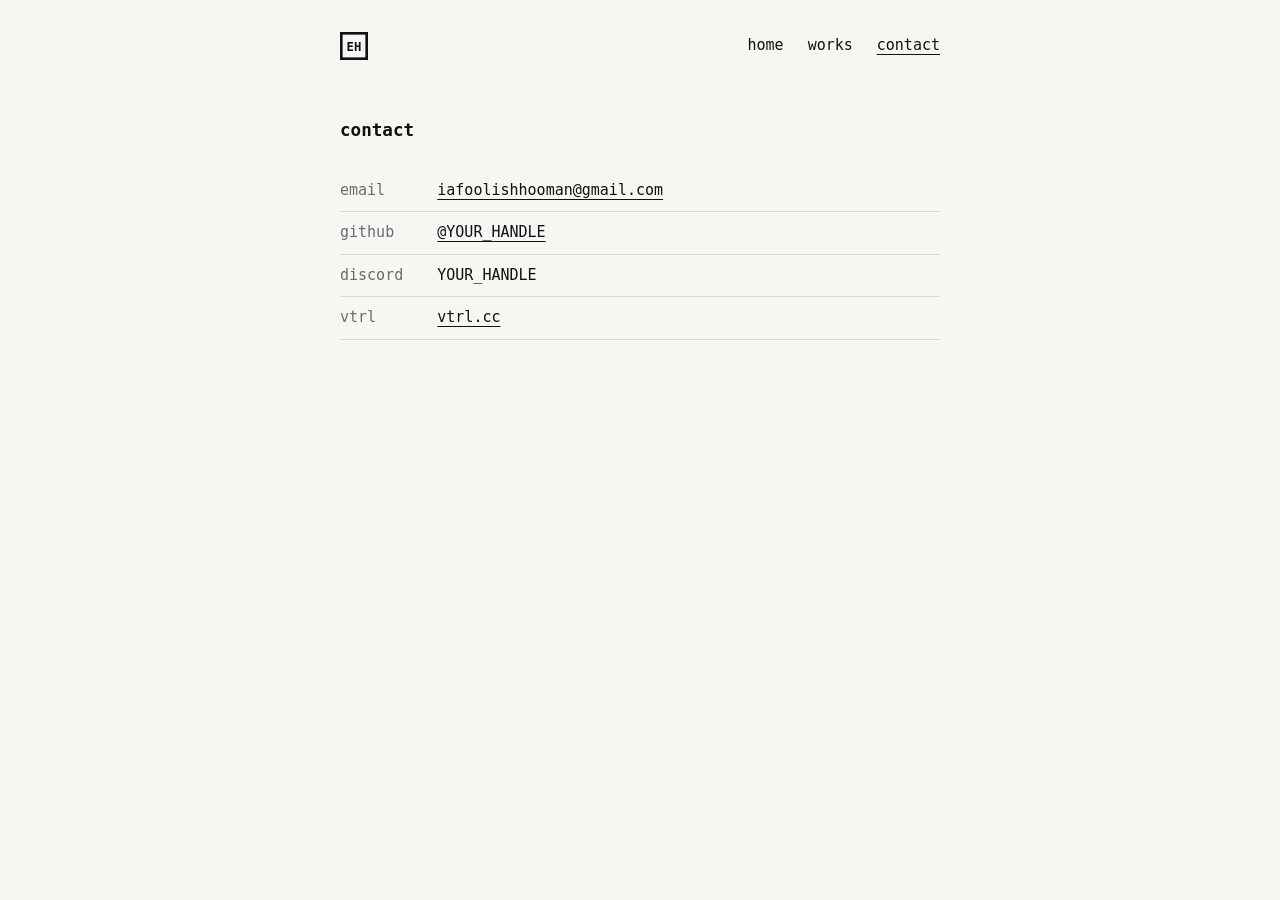
==== contact.html @ 1a3fa470 "Initial portfolio: static pages + vtrl live user count proxy Minimal rootkid.me-inspired site. Live " ====
<!doctype html>
<html lang="en">
<head>
  <meta charset="utf-8">
  <meta name="viewport" content="width=device-width, initial-scale=1">
  <title>contact — Eesa Hafejee</title>
  <meta name="description" content="Contact Eesa Hafejee.">
  <link rel="stylesheet" href="/css/style.css">
  <link rel="icon" href="/logo.svg" type="image/svg+xml">
</head>
<body>
  <div class="wrap">
    <nav>
      <a class="logo" href="/" aria-label="home">
        <svg xmlns="http://www.w3.org/2000/svg" viewBox="0 0 32 32" width="28" height="28">
          <rect x="1.5" y="1.5" width="29" height="29" fill="none" stroke="currentColor" stroke-width="3"/>
          <text x="16" y="22" text-anchor="middle" font-family="ui-monospace, Menlo, Consolas, monospace" font-size="14" font-weight="700" fill="currentColor">EH</text>
        </svg>
      </a>
      <a href="/">home</a>
      <a href="/works.html">works</a>
      <a href="/contact.html" aria-current="page">contact</a>
    </nav>

    <main>
      <h1>contact</h1>

      <ul class="contact">
        <li>
          <span class="k">email</span>
          <a href="mailto:iafoolishhooman@gmail.com">iafoolishhooman@gmail.com</a>
        </li>
        <!-- EDIT ME: replace placeholder handles or delete rows you don't use -->
        <li>
          <span class="k">github</span>
          <a href="https://github.com/YOUR_HANDLE">@YOUR_HANDLE</a>
        </li>
        <li>
          <span class="k">discord</span>
          <span>YOUR_HANDLE</span>
        </li>
        <li>
          <span class="k">vtrl</span>
          <a href="https://vtrl.cc" rel="noopener">vtrl.cc</a>
        </li>
      </ul>
    </main>
  </div>
</body>
</html>
---- css/style.css ----
:root {
  --bg: #f7f6f3;
  --fg: #111111;
  --muted: #6b6b6b;
  --rule: #d9d7d2;
  --accent: #111111;
}

@media (prefers-color-scheme: dark) {
  :root {
    --bg: #0f0f0f;
    --fg: #eaeaea;
    --muted: #8a8a8a;
    --rule: #2a2a2a;
    --accent: #eaeaea;
  }
}

* {
  box-sizing: border-box;
}

html {
  -webkit-text-size-adjust: 100%;
}

body {
  margin: 0;
  background: var(--bg);
  color: var(--fg);
  font-family: ui-monospace, "SF Mono", "Cascadia Mono", Menlo, Consolas, monospace;
  font-size: 15px;
  line-height: 1.7;
}

.wrap {
  max-width: 640px;
  margin: 0 auto;
  padding: 0 1.25rem 6rem;
}

/* nav */
nav {
  display: flex;
  align-items: center;
  gap: 1.5rem;
  padding: 2rem 0 3.5rem;
}

nav .logo {
  display: flex;
  align-items: center;
  margin-right: auto;
}

nav .logo img {
  width: 28px;
  height: 28px;
  display: block;
}

nav a {
  color: var(--fg);
  text-decoration: none;
}

nav a:hover,
nav a[aria-current="page"] {
  text-decoration: underline;
  text-underline-offset: 4px;
}

/* content */
h1 {
  font-size: 1.1rem;
  font-weight: 600;
  margin: 0 0 1.5rem;
}

p {
  margin: 0 0 1.25rem;
}

a {
  color: var(--fg);
  text-underline-offset: 4px;
}

a:hover {
  color: var(--muted);
}

.muted {
  color: var(--muted);
}

/* works list */
.year {
  color: var(--muted);
  margin: 2.5rem 0 0.75rem;
  font-size: 0.9rem;
}

ul.works {
  list-style: none;
  margin: 0;
  padding: 0;
}

ul.works li {
  padding: 0.6rem 0;
  border-bottom: 1px solid var(--rule);
  display: flex;
  gap: 1rem;
  align-items: baseline;
}

ul.works .date {
  color: var(--muted);
  font-size: 0.85rem;
  min-width: 4.5ch;
}

ul.works .desc {
  color: var(--muted);
}

/* project page */
.tagline {
  color: var(--muted);
  margin-top: -1rem;
}

.stat {
  margin: 3rem 0;
  padding: 2rem 0;
  border-top: 1px solid var(--rule);
  border-bottom: 1px solid var(--rule);
  text-align: center;
}

.stat .count {
  font-size: 3rem;
  font-weight: 700;
  letter-spacing: -0.02em;
  font-variant-numeric: tabular-nums;
  display: block;
}

.stat .label {
  color: var(--muted);
  font-size: 0.9rem;
}

.features {
  list-style: none;
  margin: 0 0 1.25rem;
  padding: 0;
}

.features li {
  padding: 0.35rem 0;
}

.features li::before {
  content: "— ";
  color: var(--muted);
}

/* contact */
ul.contact {
  list-style: none;
  margin: 0;
  padding: 0;
}

ul.contact li {
  padding: 0.5rem 0;
  border-bottom: 1px solid var(--rule);
  display: flex;
  gap: 1rem;
}

ul.contact .k {
  color: var(--muted);
  min-width: 9ch;
}

footer {
  margin-top: 5rem;
  color: var(--muted);
  font-size: 0.85rem;
}
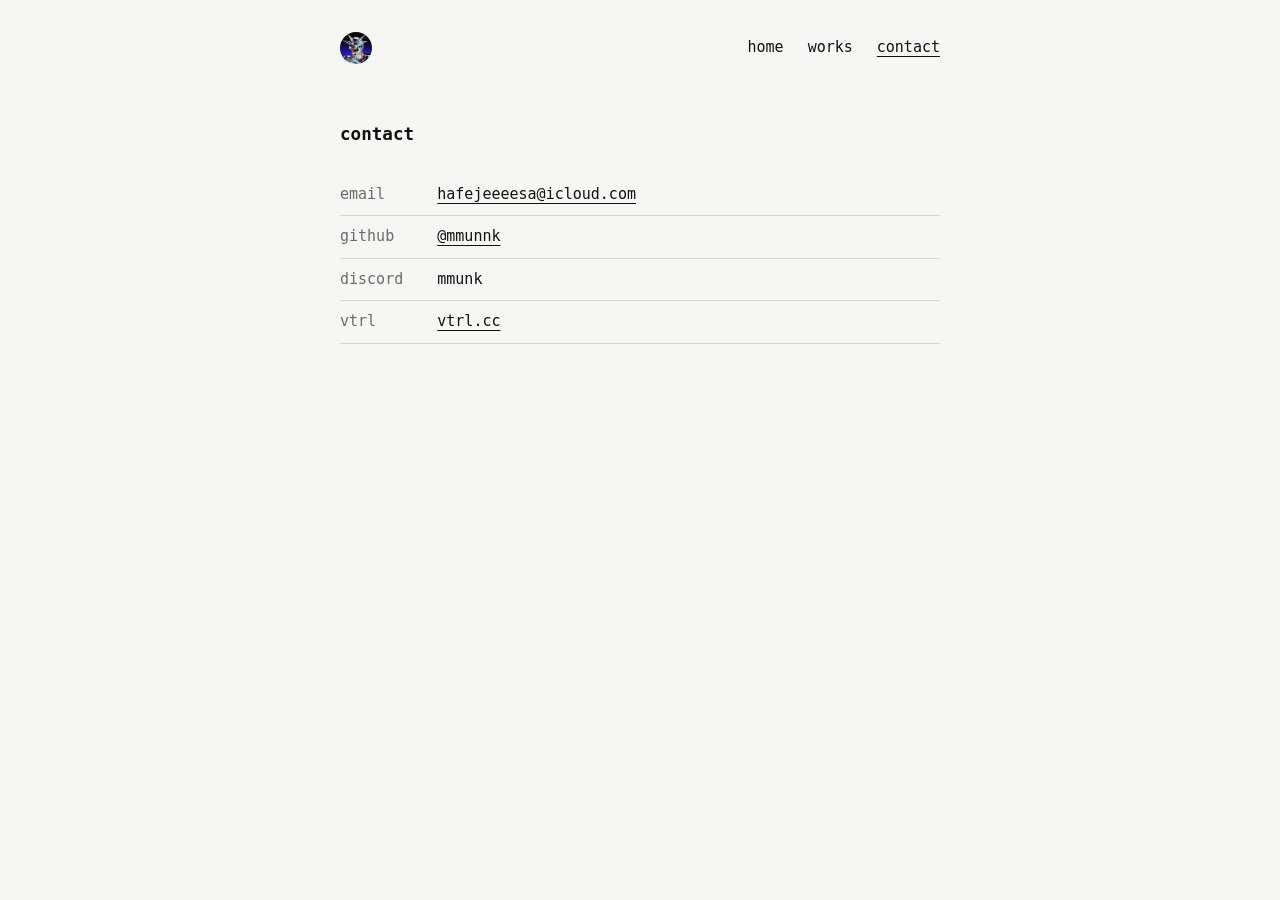
==== commit ce8c435b: "Real contact details, plainer bio, pfp logo, disable text selection Replaces the EH monogram with pf" ====
--- a/contact.html
+++ b/contact.html
@@ -6,16 +6,13 @@
   <title>contact — Eesa Hafejee</title>
   <meta name="description" content="Contact Eesa Hafejee.">
   <link rel="stylesheet" href="/css/style.css">
-  <link rel="icon" href="/logo.svg" type="image/svg+xml">
+  <link rel="icon" href="/pfp.webp" type="image/webp">
 </head>
 <body>
   <div class="wrap">
     <nav>
       <a class="logo" href="/" aria-label="home">
-        <svg xmlns="http://www.w3.org/2000/svg" viewBox="0 0 32 32" width="28" height="28">
-          <rect x="1.5" y="1.5" width="29" height="29" fill="none" stroke="currentColor" stroke-width="3"/>
-          <text x="16" y="22" text-anchor="middle" font-family="ui-monospace, Menlo, Consolas, monospace" font-size="14" font-weight="700" fill="currentColor">EH</text>
-        </svg>
+        <img src="/pfp.webp" alt="Eesa Hafejee">
       </a>
       <a href="/">home</a>
       <a href="/works.html">works</a>
@@ -28,16 +25,15 @@
       <ul class="contact">
         <li>
           <span class="k">email</span>
-          <a href="mailto:iafoolishhooman@gmail.com">iafoolishhooman@gmail.com</a>
+          <a href="mailto:hafejeeeesa@icloud.com">hafejeeeesa@icloud.com</a>
         </li>
-        <!-- EDIT ME: replace placeholder handles or delete rows you don't use -->
         <li>
           <span class="k">github</span>
-          <a href="https://github.com/YOUR_HANDLE">@YOUR_HANDLE</a>
+          <a href="https://github.com/mmunnk">@mmunnk</a>
         </li>
         <li>
           <span class="k">discord</span>
-          <span>YOUR_HANDLE</span>
+          <span>mmunk</span>
         </li>
         <li>
           <span class="k">vtrl</span>
--- a/css/style.css
+++ b/css/style.css
@@ -28,6 +28,8 @@
   margin: 0;
   background: var(--bg);
   color: var(--fg);
+  -webkit-user-select: none;
+  user-select: none;
   font-family: ui-monospace, "SF Mono", "Cascadia Mono", Menlo, Consolas, monospace;
   font-size: 15px;
   line-height: 1.7;
@@ -54,9 +56,11 @@
 }
 
 nav .logo img {
-  width: 28px;
-  height: 28px;
+  width: 32px;
+  height: 32px;
   display: block;
+  border-radius: 50%;
+  object-fit: cover;
 }
 
 nav a {
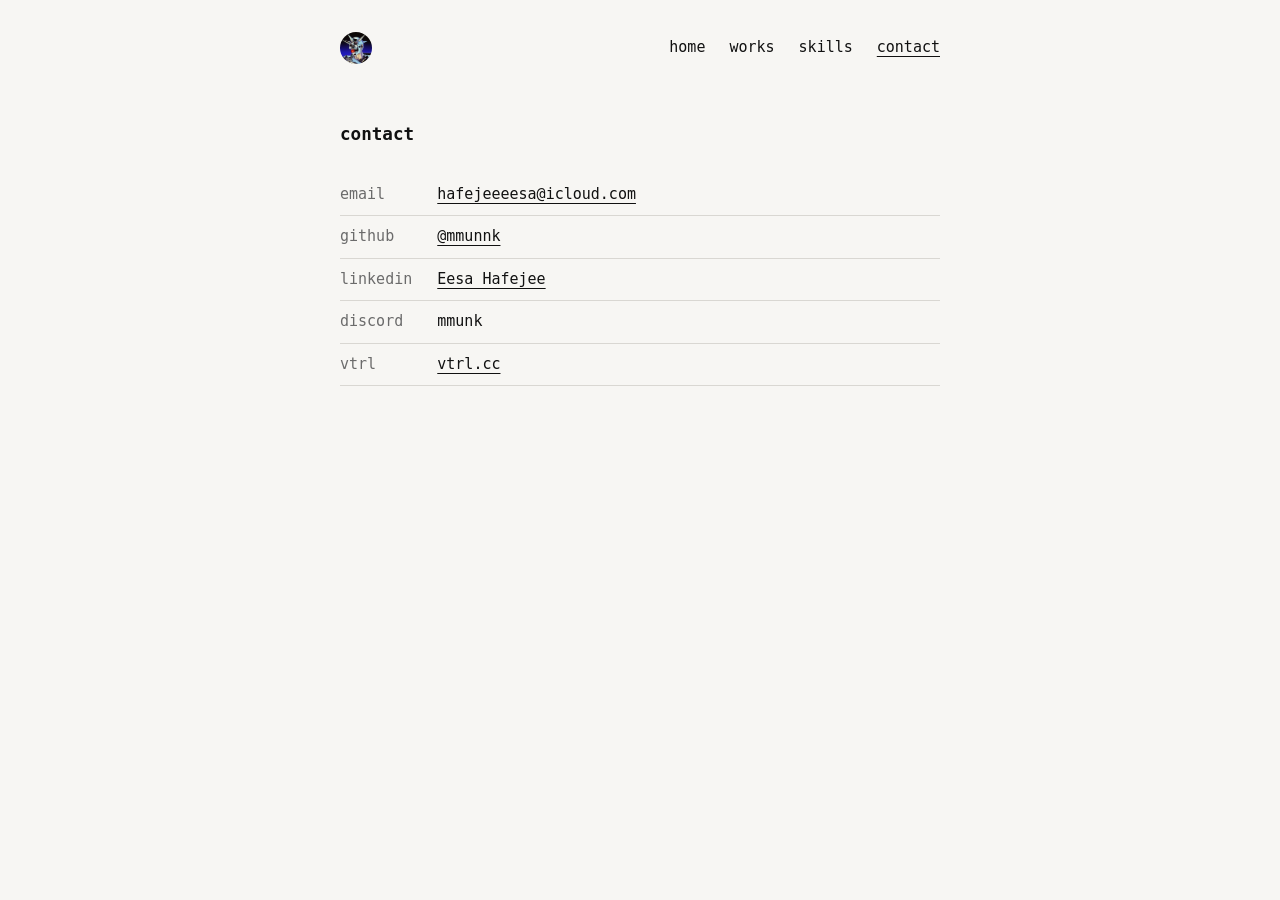
==== commit d47688c4: "Add skills page and LinkedIn contact link" ====
--- a/contact.html
+++ b/contact.html
@@ -16,6 +16,7 @@
       </a>
       <a href="/">home</a>
       <a href="/works.html">works</a>
+      <a href="/skills.html">skills</a>
       <a href="/contact.html" aria-current="page">contact</a>
     </nav>
 
@@ -32,6 +33,10 @@
           <a href="https://github.com/mmunnk">@mmunnk</a>
         </li>
         <li>
+          <span class="k">linkedin</span>
+          <a href="https://www.linkedin.com/in/eesa-h-945218288/">Eesa Hafejee</a>
+        </li>
+        <li>
           <span class="k">discord</span>
           <span>mmunk</span>
         </li>
--- a/css/style.css
+++ b/css/style.css
@@ -74,6 +74,13 @@
   text-underline-offset: 4px;
 }
 
+@media (max-width: 400px) {
+  nav {
+    gap: 0.75rem;
+    flex-wrap: wrap;
+  }
+}
+
 /* content */
 h1 {
   font-size: 1.1rem;
@@ -171,6 +178,23 @@
   color: var(--muted);
 }
 
+/* skills */
+.skills {
+  margin: 2rem 0 0;
+}
+
+.skills dt {
+  font-weight: 600;
+  margin-bottom: 0.5rem;
+}
+
+.skills dd {
+  margin: 0 0 1.25rem;
+  padding-bottom: 1.25rem;
+  border-bottom: 1px solid var(--rule);
+  color: var(--muted);
+}
+
 /* contact */
 ul.contact {
   list-style: none;
